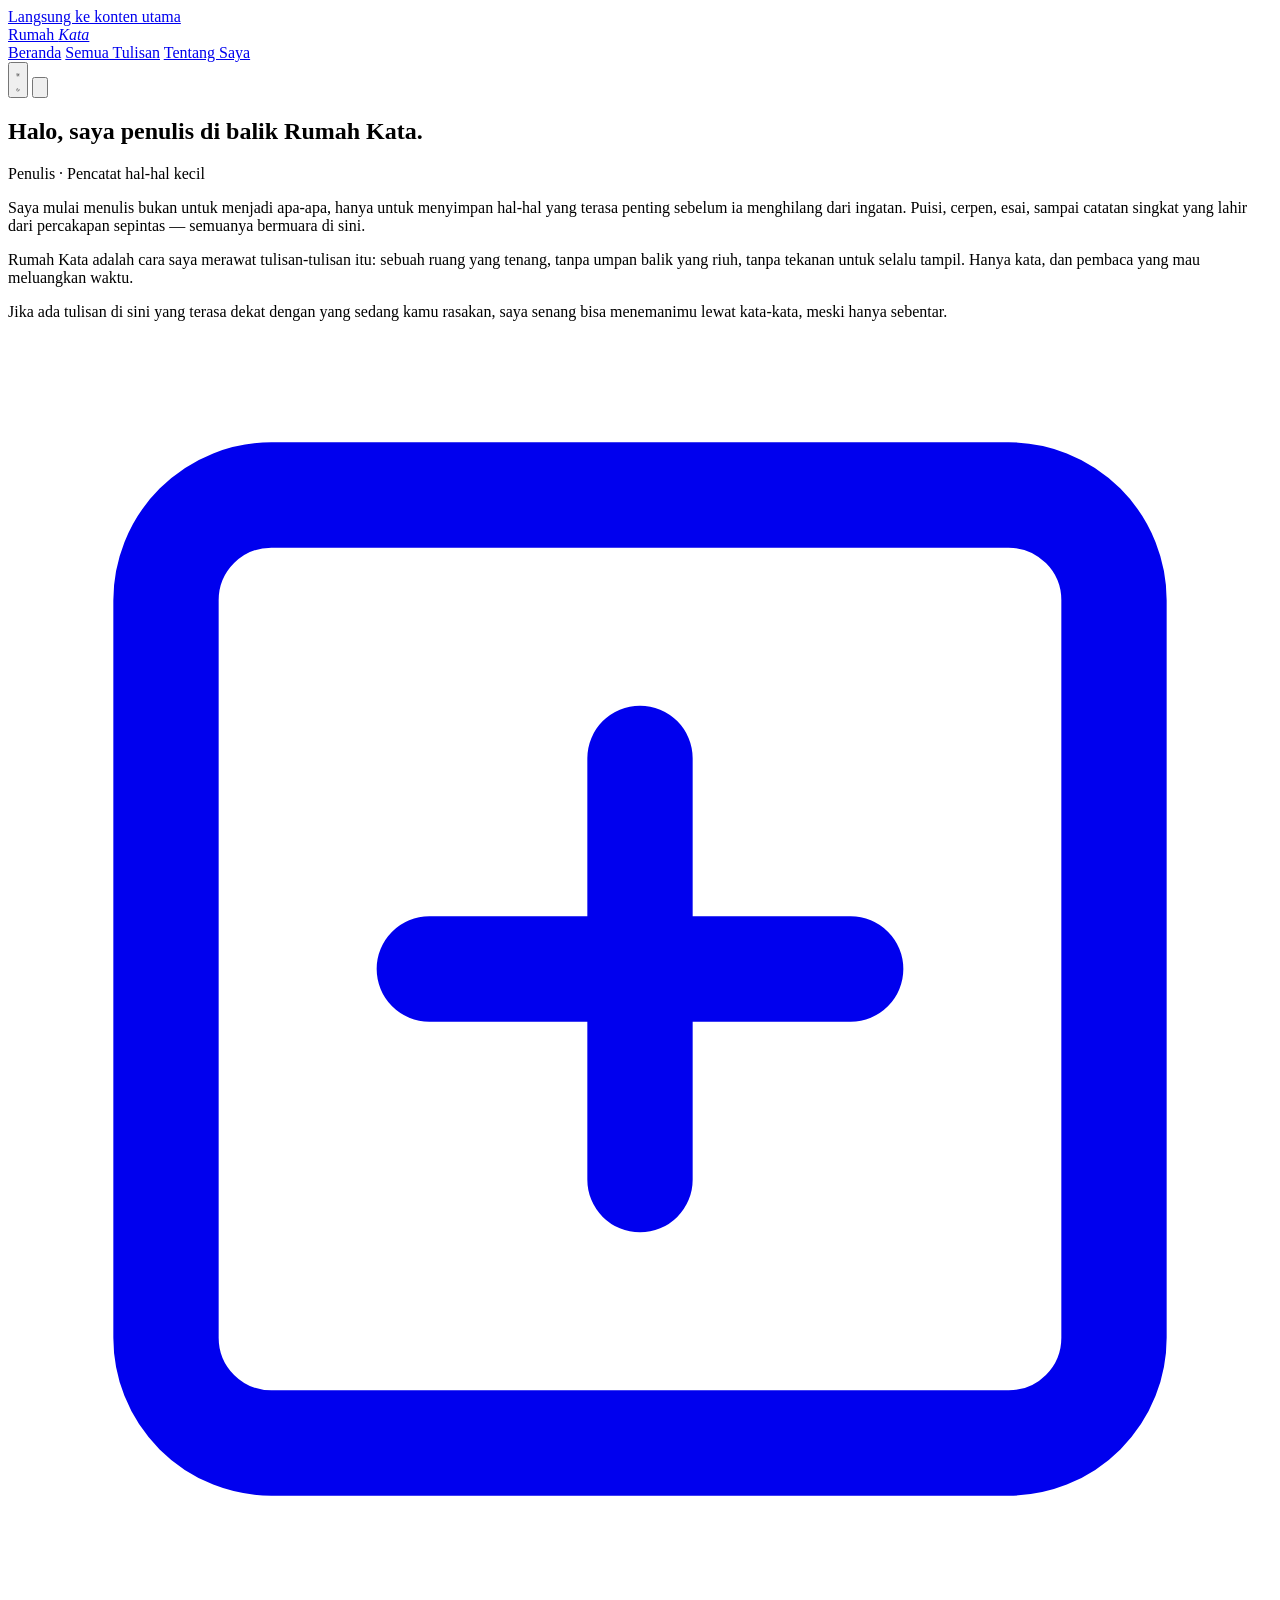
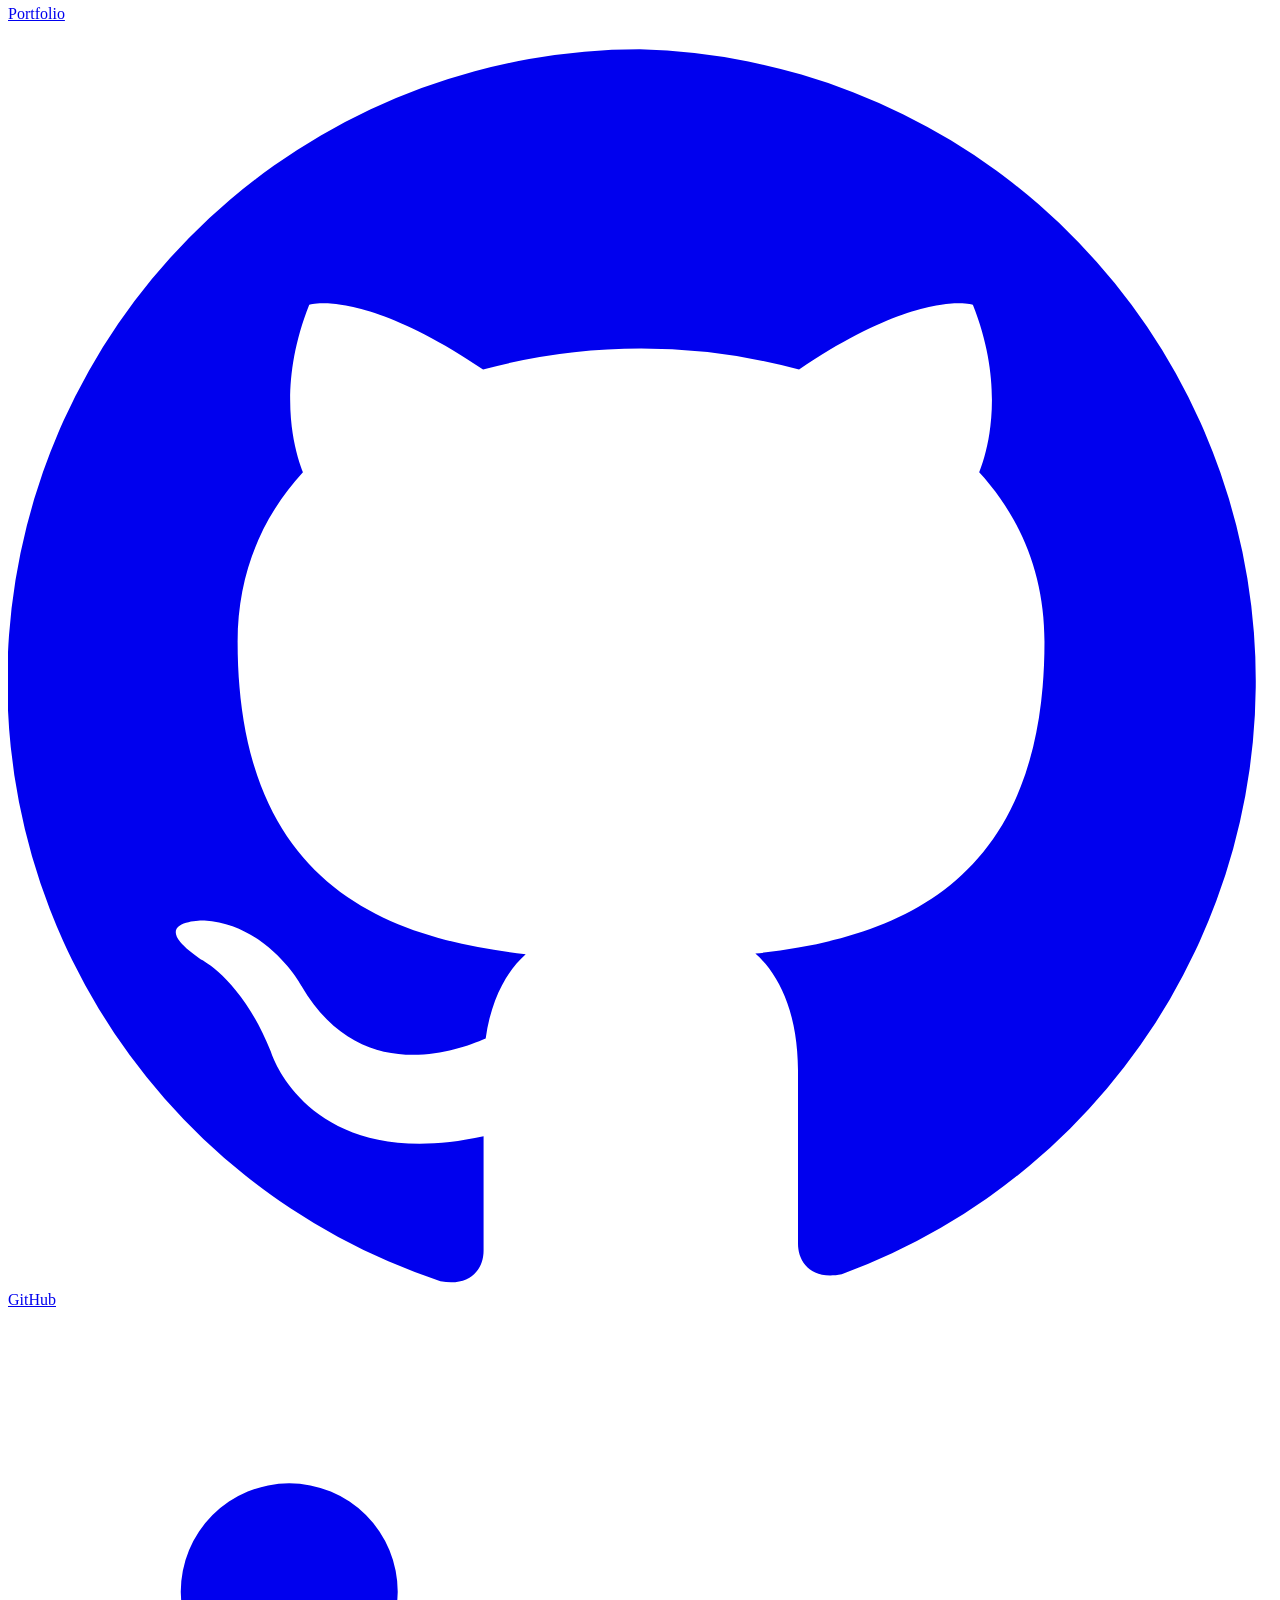
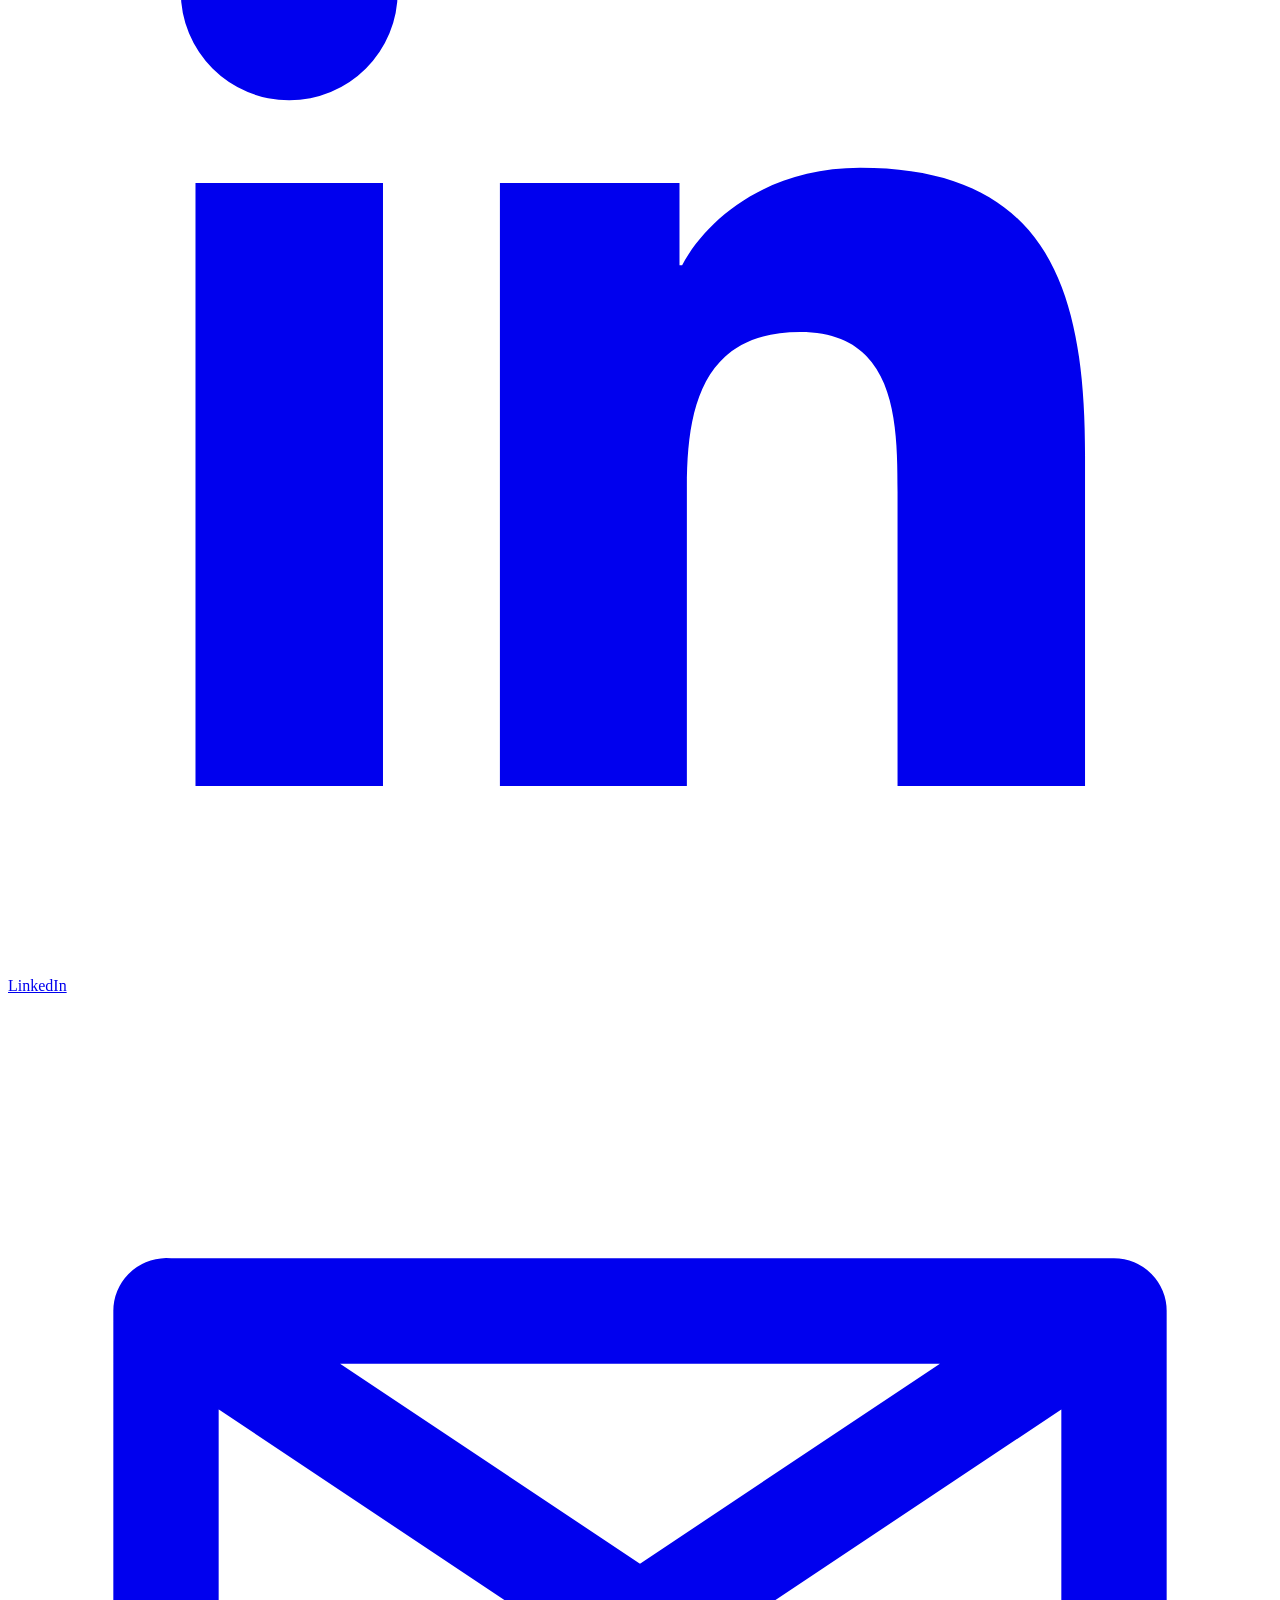
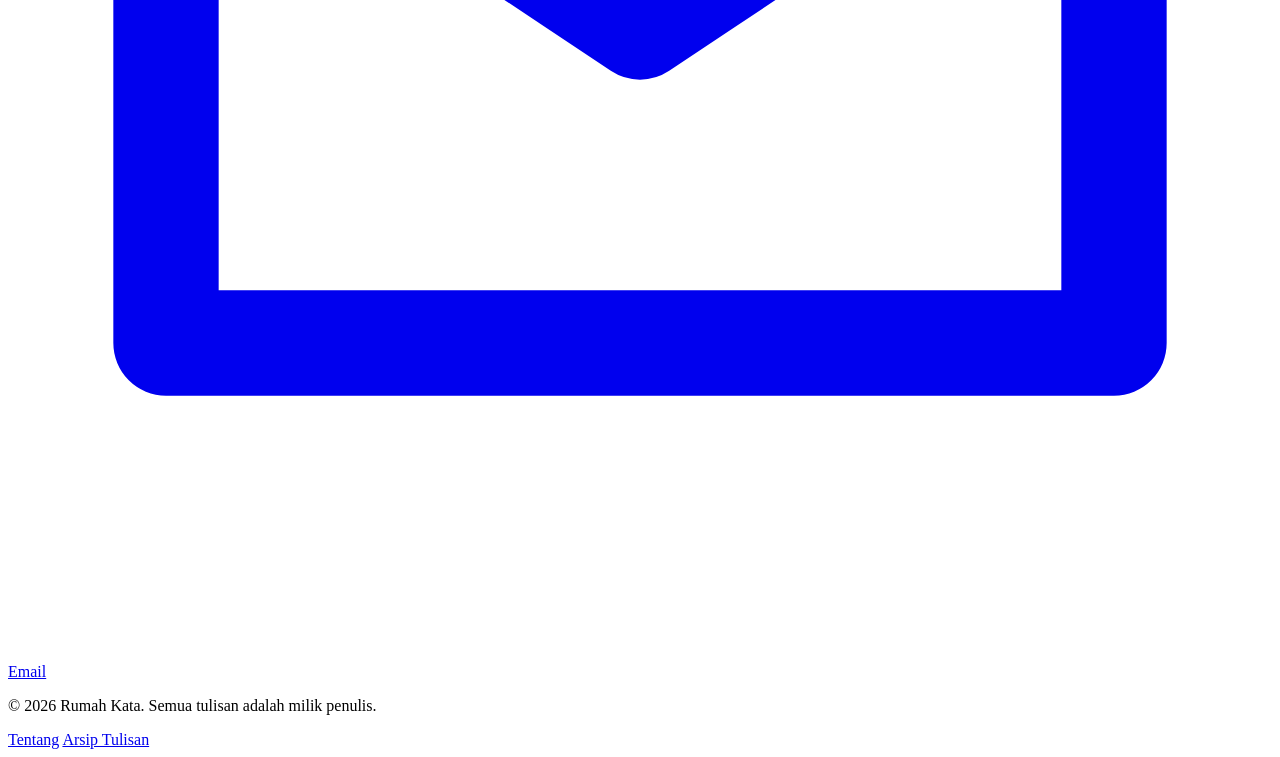
==== about.html @ af48ed01 "Add files via upload" ====
<!DOCTYPE html>
<html lang="id">
<head>
<meta charset="UTF-8" />
<meta name="viewport" content="width=device-width, initial-scale=1.0" />
<title>Tentang Saya — Rumah Kata</title>
<meta name="description" content="Kenali penulis di balik Rumah Kata — perpustakaan digital pribadi untuk puisi, cerpen, esai, dan catatan lepas." />
<link rel="canonical" href="https://rumahkata.example.com/about.html" />

<meta property="og:type" content="profile" />
<meta property="og:title" content="Tentang Saya — Rumah Kata" />
<meta property="og:description" content="Kenali penulis di balik Rumah Kata." />
<meta property="og:url" content="https://rumahkata.example.com/about.html" />

<meta name="twitter:card" content="summary" />
<meta name="twitter:title" content="Tentang Saya — Rumah Kata" />
<meta name="twitter:description" content="Kenali penulis di balik Rumah Kata." />

<link rel="icon" href="data:image/svg+xml,<svg xmlns=%22http://www.w3.org/2000/svg%22 viewBox=%220 0 100 100%22><text y=%22.9em%22 font-size=%2290%22>🏡</text></svg>" />

<link rel="preconnect" href="https://fonts.googleapis.com" />
<link rel="preconnect" href="https://fonts.gstatic.com" crossorigin />
<link href="https://fonts.googleapis.com/css2?family=Playfair+Display:wght@500;600;700&family=Inter:wght@400;500;600&display=swap" rel="stylesheet" />

<link rel="stylesheet" href="css/style.css" />
<link rel="stylesheet" href="css/responsive.css" />
</head>
<body>
<a class="skip-link" href="#main-content">Langsung ke konten utama</a>

<header class="site-header">
  <div class="header-inner">
    <a class="brand" href="index.html">
      <span class="brand-mark">Rumah <em>Kata</em></span>
    </a>

    <nav class="main-nav" data-main-nav aria-label="Navigasi utama">
      <a href="index.html">Beranda</a>
      <a href="posts.html">Semua Tulisan</a>
      <a href="about.html" aria-current="page">Tentang Saya</a>
    </nav>

    <div class="header-actions">
      <button class="theme-toggle" data-theme-toggle type="button" aria-label="Ganti mode terang/gelap">
        <svg class="icon-sun" viewBox="0 0 24 24" fill="none" stroke="currentColor" stroke-width="2" stroke-linecap="round"><circle cx="12" cy="12" r="4"/><path d="M12 2v2M12 20v2M4.93 4.93l1.41 1.41M17.66 17.66l1.41 1.41M2 12h2M20 12h2M6.34 17.66l-1.41 1.41M19.07 4.93l-1.41 1.41"/></svg>
        <svg class="icon-moon" viewBox="0 0 24 24" fill="none" stroke="currentColor" stroke-width="2" stroke-linecap="round" stroke-linejoin="round"><path d="M21 12.79A9 9 0 1 1 11.21 3 7 7 0 0 0 21 12.79z"/></svg>
      </button>
      <button class="nav-toggle" data-nav-toggle type="button" aria-label="Buka menu" aria-expanded="false" aria-controls="main-nav">
        <svg viewBox="0 0 24 24" fill="none" stroke="currentColor" stroke-width="2" stroke-linecap="round"><path d="M3 6h18M3 12h18M3 18h18"/></svg>
      </button>
    </div>
  </div>
</header>

<main id="main-content">
  <section class="about-section container">
    <div class="about-grid">
      <div class="about-photo">
        <img src="images/profile.jpg" alt="Foto penulis Rumah Kata" loading="lazy" onerror="this.style.display='none'" />
      </div>

      <div class="about-content">
        <h1>Halo, saya penulis di balik Rumah Kata.</h1>
        <span class="about-role">Penulis &middot; Pencatat hal-hal kecil</span>

        <p>Saya mulai menulis bukan untuk menjadi apa-apa, hanya untuk menyimpan hal-hal yang terasa penting sebelum ia menghilang dari ingatan. Puisi, cerpen, esai, sampai catatan singkat yang lahir dari percakapan sepintas — semuanya bermuara di sini.</p>

        <p>Rumah Kata adalah cara saya merawat tulisan-tulisan itu: sebuah ruang yang tenang, tanpa umpan balik yang riuh, tanpa tekanan untuk selalu tampil. Hanya kata, dan pembaca yang mau meluangkan waktu.</p>

        <p>Jika ada tulisan di sini yang terasa dekat dengan yang sedang kamu rasakan, saya senang bisa menemanimu lewat kata-kata, meski hanya sebentar.</p>

        <div class="about-links">
          <a href="#" target="_blank" rel="noopener">
            <svg viewBox="0 0 24 24" fill="none" stroke="currentColor" stroke-width="2" stroke-linecap="round" stroke-linejoin="round"><rect x="3" y="3" width="18" height="18" rx="2"/><path d="M8 12h8M12 8v8"/></svg>
            Portfolio
          </a>
          <a href="#" target="_blank" rel="noopener">
            <svg viewBox="0 0 24 24" fill="currentColor"><path d="M12 .5a12 12 0 0 0-3.79 23.39c.6.11.82-.26.82-.58v-2.17c-3.34.73-4.04-1.61-4.04-1.61-.55-1.39-1.34-1.76-1.34-1.76-1.09-.75.08-.73.08-.73 1.21.08 1.84 1.24 1.84 1.24 1.07 1.84 2.81 1.3 3.5 1 .11-.78.42-1.3.76-1.6-2.67-.3-5.47-1.33-5.47-5.93 0-1.31.47-2.38 1.24-3.22-.12-.3-.54-1.52.12-3.18 0 0 1.01-.32 3.3 1.23a11.5 11.5 0 0 1 6 0c2.29-1.55 3.3-1.23 3.3-1.23.66 1.66.24 2.88.12 3.18.77.84 1.24 1.91 1.24 3.22 0 4.61-2.81 5.63-5.49 5.92.43.37.81 1.1.81 2.22v3.29c0 .32.22.7.83.58A12 12 0 0 0 12 .5Z"/></svg>
            GitHub
          </a>
          <a href="#" target="_blank" rel="noopener">
            <svg viewBox="0 0 24 24" fill="currentColor"><path d="M20.45 20.45h-3.56v-5.58c0-1.33-.02-3.04-1.85-3.04-1.86 0-2.15 1.45-2.15 2.94v5.68H9.34V9h3.41v1.56h.05c.48-.9 1.64-1.85 3.38-1.85 3.6 0 4.27 2.37 4.27 5.46v6.28ZM5.34 7.43a2.06 2.06 0 1 1 0-4.12 2.06 2.06 0 0 1 0 4.12ZM7.12 20.45H3.56V9h3.56v11.45Z"/></svg>
            LinkedIn
          </a>
          <a href="mailto:halo@rumahkata.example.com">
            <svg viewBox="0 0 24 24" fill="none" stroke="currentColor" stroke-width="2" stroke-linecap="round" stroke-linejoin="round"><path d="M4 4h16v16H4z" opacity="0"/><path d="m3 6 9 6 9-6M3 6h18v12H3V6Z"/></svg>
            Email
          </a>
        </div>
      </div>
    </div>
  </section>
</main>

<footer class="site-footer">
  <div class="container footer-inner">
    <p class="footer-note">&copy; 2026 Rumah Kata. Semua tulisan adalah milik penulis.</p>
    <div class="footer-links">
      <a href="about.html">Tentang</a>
      <a href="posts.html">Arsip Tulisan</a>
    </div>
  </div>
</footer>

<script src="js/darkmode.js"></script>
<script src="js/utils.js"></script>
<script src="js/app.js"></script>
</body>
</html>
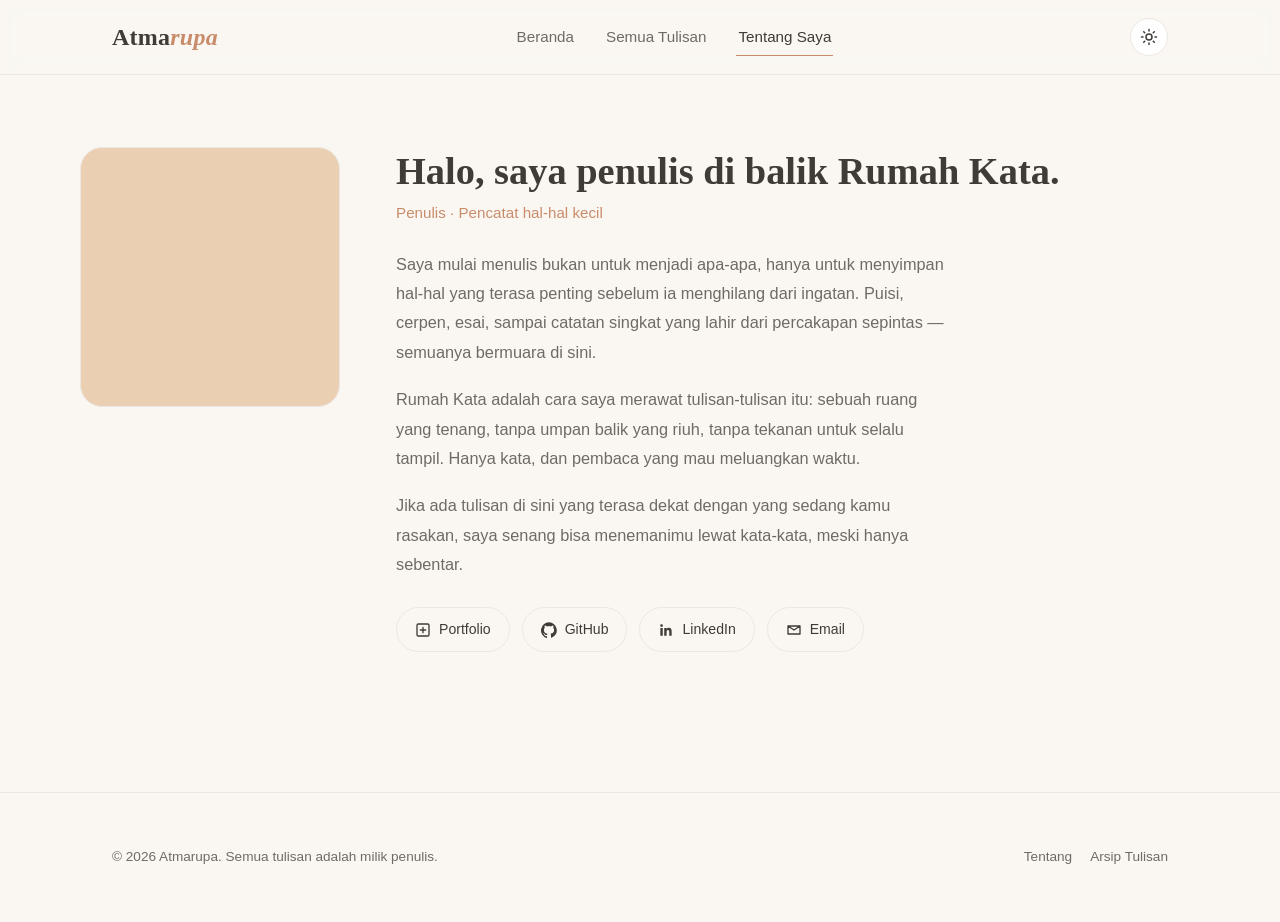
==== commit ea4ba220: "modified:   about.html 	modified:   article.html 	modified:   index.html 	modified:   posts.html" ====
--- a/about.html
+++ b/about.html
@@ -3,18 +3,18 @@
 <head>
 <meta charset="UTF-8" />
 <meta name="viewport" content="width=device-width, initial-scale=1.0" />
-<title>Tentang Saya — Rumah Kata</title>
-<meta name="description" content="Kenali penulis di balik Rumah Kata — perpustakaan digital pribadi untuk puisi, cerpen, esai, dan catatan lepas." />
+<title>Tentang Saya — Atmarupa</title>
+<meta name="description" content="Kenali penulis di balik Atmarupa — perpustakaan digital pribadi untuk puisi, cerpen, esai, dan catatan lepas." />
 <link rel="canonical" href="https://rumahkata.example.com/about.html" />
 
 <meta property="og:type" content="profile" />
-<meta property="og:title" content="Tentang Saya — Rumah Kata" />
-<meta property="og:description" content="Kenali penulis di balik Rumah Kata." />
+<meta property="og:title" content="Tentang Saya — Atmarupa" />
+<meta property="og:description" content="Kenali penulis di balik Atmarupa." />
 <meta property="og:url" content="https://rumahkata.example.com/about.html" />
 
 <meta name="twitter:card" content="summary" />
-<meta name="twitter:title" content="Tentang Saya — Rumah Kata" />
-<meta name="twitter:description" content="Kenali penulis di balik Rumah Kata." />
+<meta name="twitter:title" content="Tentang Saya — Atmarupa>
+<meta name="twitter:description" content="Kenali penulis di balik Atmarupa." />
 
 <link rel="icon" href="data:image/svg+xml,<svg xmlns=%22http://www.w3.org/2000/svg%22 viewBox=%220 0 100 100%22><text y=%22.9em%22 font-size=%2290%22>🏡</text></svg>" />
 
@@ -31,7 +31,7 @@
 <header class="site-header">
   <div class="header-inner">
     <a class="brand" href="index.html">
-      <span class="brand-mark">Rumah <em>Kata</em></span>
+      <span class="brand-mark">Atma<em>rupa</em></span>
     </a>
 
     <nav class="main-nav" data-main-nav aria-label="Navigasi utama">
@@ -56,7 +56,7 @@
   <section class="about-section container">
     <div class="about-grid">
       <div class="about-photo">
-        <img src="images/profile.jpg" alt="Foto penulis Rumah Kata" loading="lazy" onerror="this.style.display='none'" />
+        <img src="images/profile.jpg" alt="Foto penulis Atmarupa" loading="lazy" onerror="this.style.display='none'" />
       </div>
 
       <div class="about-content">
@@ -94,7 +94,7 @@
 
 <footer class="site-footer">
   <div class="container footer-inner">
-    <p class="footer-note">&copy; 2026 Rumah Kata. Semua tulisan adalah milik penulis.</p>
+    <p class="footer-note">&copy; 2026 Atmarupa. Semua tulisan adalah milik penulis.</p>
     <div class="footer-links">
       <a href="about.html">Tentang</a>
       <a href="posts.html">Arsip Tulisan</a>
--- a/css/style.css
+++ b/css/style.css
@@ -0,0 +1,746 @@
+/* ==========================================================================
+   Rumah Kata — Perpustakaan digital pribadi
+   style.css — variabel global, layout dasar, komponen bersama
+   ========================================================================== */
+
+:root {
+  /* Warna — Warm Pastel Minimalist */
+  --color-bg: #FAF7F2;
+  --color-card: #FFFFFF;
+  --color-primary: #C98C6B;
+  --color-secondary: #EBCFB2;
+  --color-accent: #B27A63;
+  --color-text: #3F3B37;
+  --color-text-secondary: #706A65;
+  --color-border: #ECE7E2;
+  --color-hover: #F5EFE9;
+  --color-shadow: rgba(63, 59, 55, 0.06);
+
+  /* Tipografi */
+  --font-heading: "Playfair Display", Georgia, serif;
+  --font-body: "Inter", -apple-system, BlinkMacSystemFont, sans-serif;
+
+  /* Skala & ritme */
+  --content-width: 1120px;
+  --reading-width: 680px;
+  --radius-sm: 8px;
+  --radius-md: 14px;
+  --radius-lg: 22px;
+  --transition: 220ms cubic-bezier(0.4, 0, 0.2, 1);
+
+  color-scheme: light;
+}
+
+[data-theme="dark"] {
+  --color-bg: #211E1B;
+  --color-card: #2A2622;
+  --color-primary: #E0A17E;
+  --color-secondary: #4A3F35;
+  --color-accent: #E0A17E;
+  --color-text: #F3EEE7;
+  --color-text-secondary: #B8AFA6;
+  --color-border: #3B352F;
+  --color-hover: #322C27;
+  --color-shadow: rgba(0, 0, 0, 0.25);
+  color-scheme: dark;
+}
+
+/* ---------- Reset dasar ---------- */
+*,
+*::before,
+*::after {
+  box-sizing: border-box;
+}
+
+html {
+  scroll-behavior: smooth;
+}
+
+body {
+  margin: 0;
+  background-color: var(--color-bg);
+  color: var(--color-text);
+  font-family: var(--font-body);
+  line-height: 1.6;
+  -webkit-font-smoothing: antialiased;
+  transition: background-color var(--transition), color var(--transition);
+}
+
+img {
+  max-width: 100%;
+  display: block;
+}
+
+a {
+  color: inherit;
+  text-decoration: none;
+}
+
+ul {
+  list-style: none;
+  margin: 0;
+  padding: 0;
+}
+
+button {
+  font-family: inherit;
+  cursor: pointer;
+}
+
+h1, h2, h3, h4 {
+  font-family: var(--font-heading);
+  font-weight: 600;
+  line-height: 1.25;
+  margin: 0;
+}
+
+/* ---------- Aksesibilitas ---------- */
+.skip-link {
+  position: absolute;
+  left: -999px;
+  top: 0;
+  background: var(--color-primary);
+  color: #fff;
+  padding: 10px 18px;
+  border-radius: 0 0 var(--radius-sm) 0;
+  z-index: 1000;
+}
+
+.skip-link:focus {
+  left: 0;
+}
+
+:focus-visible {
+  outline: 2px solid var(--color-accent);
+  outline-offset: 3px;
+  border-radius: 4px;
+}
+
+@media (prefers-reduced-motion: reduce) {
+  *, *::before, *::after {
+    animation-duration: 0.001ms !important;
+    animation-iteration-count: 1 !important;
+    transition-duration: 0.001ms !important;
+    scroll-behavior: auto !important;
+  }
+}
+
+.visually-hidden {
+  position: absolute;
+  width: 1px;
+  height: 1px;
+  overflow: hidden;
+  clip: rect(0 0 0 0);
+  white-space: nowrap;
+}
+
+/* ---------- Container ---------- */
+.container {
+  width: 100%;
+  max-width: var(--content-width);
+  margin: 0 auto;
+  padding: 0 32px;
+}
+
+/* ---------- Header ---------- */
+.site-header {
+  position: sticky;
+  top: 0;
+  z-index: 100;
+  background-color: color-mix(in srgb, var(--color-bg) 88%, transparent);
+  backdrop-filter: blur(10px);
+  border-bottom: 1px solid var(--color-border);
+}
+
+.header-inner {
+  display: flex;
+  align-items: center;
+  justify-content: space-between;
+  gap: 24px;
+  padding: 18px 32px;
+  max-width: var(--content-width);
+  margin: 0 auto;
+}
+
+.brand {
+  display: flex;
+  align-items: baseline;
+  gap: 10px;
+}
+
+.brand-mark {
+  font-family: var(--font-heading);
+  font-size: 1.5rem;
+  font-weight: 700;
+  color: var(--color-text);
+  letter-spacing: 0.01em;
+}
+
+.brand-mark em {
+  font-style: italic;
+  color: var(--color-primary);
+}
+
+.main-nav {
+  display: flex;
+  align-items: center;
+  gap: 28px;
+}
+
+.main-nav a {
+  font-size: 0.95rem;
+  color: var(--color-text-secondary);
+  position: relative;
+  padding: 4px 2px;
+  transition: color var(--transition);
+}
+
+.main-nav a::after {
+  content: "";
+  position: absolute;
+  left: 0;
+  bottom: -3px;
+  width: 0;
+  height: 1.5px;
+  background: var(--color-primary);
+  transition: width var(--transition);
+}
+
+.main-nav a:hover,
+.main-nav a[aria-current="page"] {
+  color: var(--color-text);
+}
+
+.main-nav a:hover::after,
+.main-nav a[aria-current="page"]::after {
+  width: 100%;
+}
+
+.header-actions {
+  display: flex;
+  align-items: center;
+  gap: 14px;
+}
+
+.nav-toggle {
+  display: none;
+  background: none;
+  border: none;
+  padding: 6px;
+  color: var(--color-text);
+}
+
+.nav-toggle svg {
+  width: 24px;
+  height: 24px;
+}
+
+/* Theme toggle */
+.theme-toggle {
+  display: inline-flex;
+  align-items: center;
+  justify-content: center;
+  width: 38px;
+  height: 38px;
+  border-radius: 50%;
+  border: 1px solid var(--color-border);
+  background: var(--color-card);
+  color: var(--color-text);
+  transition: background var(--transition), transform var(--transition);
+}
+
+.theme-toggle:hover {
+  background: var(--color-hover);
+  transform: rotate(12deg);
+}
+
+.theme-toggle svg {
+  width: 18px;
+  height: 18px;
+}
+
+.theme-toggle .icon-moon { display: none; }
+[data-theme="dark"] .theme-toggle .icon-sun { display: none; }
+[data-theme="dark"] .theme-toggle .icon-moon { display: block; }
+
+/* ---------- Hero ---------- */
+.hero {
+  padding: 88px 0 64px;
+  text-align: center;
+}
+
+.hero-eyebrow {
+  display: inline-block;
+  font-size: 0.8rem;
+  letter-spacing: 0.14em;
+  text-transform: uppercase;
+  color: var(--color-primary);
+  margin-bottom: 18px;
+}
+
+.hero h1 {
+  font-size: clamp(2.4rem, 5vw, 3.6rem);
+  max-width: 780px;
+  margin: 0 auto 20px;
+  color: var(--color-text);
+}
+
+.hero h1 .accent-word {
+  color: var(--color-primary);
+  font-style: italic;
+}
+
+.hero-tagline {
+  font-size: 1.15rem;
+  color: var(--color-text-secondary);
+  max-width: 520px;
+  margin: 0 auto;
+}
+
+.hero-scroll-cue {
+  margin-top: 48px;
+  display: inline-flex;
+  flex-direction: column;
+  align-items: center;
+  gap: 8px;
+  color: var(--color-text-secondary);
+  font-size: 0.78rem;
+  letter-spacing: 0.08em;
+  text-transform: uppercase;
+}
+
+.hero-scroll-cue .line {
+  width: 1px;
+  height: 32px;
+  background: linear-gradient(var(--color-primary), transparent);
+  animation: pulse-line 1.8s ease-in-out infinite;
+}
+
+@keyframes pulse-line {
+  0%, 100% { opacity: 0.3; }
+  50% { opacity: 1; }
+}
+
+/* ---------- Section headings ---------- */
+.section-heading {
+  display: flex;
+  align-items: baseline;
+  justify-content: space-between;
+  gap: 16px;
+  margin-bottom: 32px;
+}
+
+.section-heading h2 {
+  font-size: 1.7rem;
+}
+
+.section-heading .view-all {
+  font-size: 0.9rem;
+  color: var(--color-primary);
+  white-space: nowrap;
+  border-bottom: 1px solid transparent;
+  transition: border-color var(--transition);
+}
+
+.section-heading .view-all:hover {
+  border-color: var(--color-primary);
+}
+
+/* ---------- Post grid & cards ---------- */
+.post-grid {
+  display: grid;
+  grid-template-columns: repeat(auto-fill, minmax(300px, 1fr));
+  gap: 28px;
+  padding: 4px 0 96px;
+}
+
+.post-card {
+  background: var(--color-card);
+  border: 1px solid var(--color-border);
+  border-radius: var(--radius-md);
+  padding: 26px;
+  display: flex;
+  flex-direction: column;
+  gap: 14px;
+  box-shadow: 0 1px 2px var(--color-shadow);
+  transition: transform var(--transition), box-shadow var(--transition), border-color var(--transition);
+  opacity: 0;
+  transform: translateY(14px);
+  animation: fade-in-up 0.6s ease forwards;
+}
+
+@keyframes fade-in-up {
+  to {
+    opacity: 1;
+    transform: translateY(0);
+  }
+}
+
+.post-card:hover {
+  transform: translateY(-4px);
+  box-shadow: 0 14px 28px var(--color-shadow);
+  border-color: var(--color-secondary);
+}
+
+.post-card-top {
+  display: flex;
+  align-items: center;
+  justify-content: space-between;
+  gap: 10px;
+}
+
+.post-tag {
+  display: inline-block;
+  font-size: 0.72rem;
+  letter-spacing: 0.06em;
+  text-transform: uppercase;
+  color: var(--color-accent);
+  background: var(--color-secondary);
+  padding: 5px 11px;
+  border-radius: 100px;
+}
+
+[data-theme="dark"] .post-tag {
+  color: #211E1B;
+}
+
+.post-meta {
+  font-size: 0.78rem;
+  color: var(--color-text-secondary);
+}
+
+.post-card h3 {
+  font-size: 1.28rem;
+  line-height: 1.35;
+}
+
+.post-card h3 a {
+  transition: color var(--transition);
+}
+
+.post-card h3 a:hover {
+  color: var(--color-primary);
+}
+
+.post-excerpt {
+  color: var(--color-text-secondary);
+  font-size: 0.94rem;
+  line-height: 1.65;
+  flex-grow: 1;
+}
+
+.post-card-footer {
+  display: flex;
+  align-items: center;
+  justify-content: space-between;
+  font-size: 0.8rem;
+  color: var(--color-text-secondary);
+  padding-top: 10px;
+  border-top: 1px solid var(--color-border);
+}
+
+.read-link {
+  color: var(--color-primary);
+  font-weight: 600;
+  display: inline-flex;
+  align-items: center;
+  gap: 5px;
+  transition: gap var(--transition);
+}
+
+.post-card:hover .read-link {
+  gap: 9px;
+}
+
+/* ---------- Skeleton loading ---------- */
+.skeleton-card {
+  background: var(--color-card);
+  border: 1px solid var(--color-border);
+  border-radius: var(--radius-md);
+  padding: 26px;
+  display: flex;
+  flex-direction: column;
+  gap: 14px;
+}
+
+.skeleton-line {
+  height: 12px;
+  border-radius: 6px;
+  background: linear-gradient(90deg, var(--color-hover) 25%, var(--color-secondary) 50%, var(--color-hover) 75%);
+  background-size: 200% 100%;
+  animation: shimmer 1.4s infinite;
+}
+
+@keyframes shimmer {
+  0% { background-position: 200% 0; }
+  100% { background-position: -200% 0; }
+}
+
+.skeleton-line.tag { width: 70px; height: 20px; border-radius: 100px; }
+.skeleton-line.title { width: 90%; height: 20px; }
+.skeleton-line.title-2 { width: 60%; height: 20px; }
+.skeleton-line.excerpt { width: 100%; }
+.skeleton-line.excerpt-2 { width: 80%; }
+
+/* ---------- Controls: search + filter + sort ---------- */
+.controls-bar {
+  display: flex;
+  flex-wrap: wrap;
+  align-items: center;
+  gap: 16px;
+  justify-content: space-between;
+  padding: 40px 0 28px;
+  border-bottom: 1px solid var(--color-border);
+  margin-bottom: 36px;
+}
+
+.search-box {
+  position: relative;
+  flex: 1 1 280px;
+  max-width: 420px;
+}
+
+.search-box svg {
+  position: absolute;
+  left: 14px;
+  top: 50%;
+  transform: translateY(-50%);
+  width: 17px;
+  height: 17px;
+  color: var(--color-text-secondary);
+  pointer-events: none;
+}
+
+.search-box input {
+  width: 100%;
+  padding: 11px 16px 11px 40px;
+  border-radius: 100px;
+  border: 1px solid var(--color-border);
+  background: var(--color-card);
+  color: var(--color-text);
+  font-family: var(--font-body);
+  font-size: 0.92rem;
+  transition: border-color var(--transition), box-shadow var(--transition);
+}
+
+.search-box input:focus {
+  border-color: var(--color-primary);
+  box-shadow: 0 0 0 3px color-mix(in srgb, var(--color-primary) 18%, transparent);
+  outline: none;
+}
+
+.sort-select {
+  padding: 10px 14px;
+  border-radius: 100px;
+  border: 1px solid var(--color-border);
+  background: var(--color-card);
+  color: var(--color-text);
+  font-family: var(--font-body);
+  font-size: 0.88rem;
+}
+
+.filter-row {
+  display: flex;
+  flex-wrap: wrap;
+  gap: 9px;
+  padding-bottom: 8px;
+}
+
+.filter-chip {
+  padding: 7px 16px;
+  border-radius: 100px;
+  border: 1px solid var(--color-border);
+  background: var(--color-card);
+  color: var(--color-text-secondary);
+  font-size: 0.84rem;
+  transition: all var(--transition);
+}
+
+.filter-chip:hover {
+  border-color: var(--color-primary);
+  color: var(--color-text);
+}
+
+.filter-chip[aria-pressed="true"] {
+  background: var(--color-primary);
+  border-color: var(--color-primary);
+  color: #fff;
+}
+
+.no-results {
+  text-align: center;
+  padding: 70px 20px;
+  color: var(--color-text-secondary);
+}
+
+.no-results h3 {
+  color: var(--color-text);
+  margin-bottom: 10px;
+}
+
+/* ---------- Buttons ---------- */
+.btn {
+  display: inline-flex;
+  align-items: center;
+  gap: 8px;
+  padding: 12px 24px;
+  border-radius: 100px;
+  font-size: 0.92rem;
+  font-weight: 600;
+  border: 1px solid transparent;
+  transition: transform var(--transition), background var(--transition), box-shadow var(--transition);
+}
+
+.btn-primary {
+  background: var(--color-primary);
+  color: #fff;
+}
+
+.btn-primary:hover {
+  background: var(--color-accent);
+  transform: translateY(-2px);
+  box-shadow: 0 10px 20px color-mix(in srgb, var(--color-primary) 30%, transparent);
+}
+
+.btn-ghost {
+  background: transparent;
+  border-color: var(--color-border);
+  color: var(--color-text);
+}
+
+.btn-ghost:hover {
+  background: var(--color-hover);
+  border-color: var(--color-primary);
+}
+
+/* ---------- About page ---------- */
+.about-section {
+  padding: 72px 0 100px;
+}
+
+.about-grid {
+  display: grid;
+  grid-template-columns: 260px 1fr;
+  gap: 56px;
+  align-items: start;
+}
+
+.about-photo {
+  width: 100%;
+  aspect-ratio: 1;
+  border-radius: var(--radius-lg);
+  overflow: hidden;
+  border: 1px solid var(--color-border);
+  background: var(--color-secondary);
+}
+
+.about-photo img {
+  width: 100%;
+  height: 100%;
+  object-fit: cover;
+}
+
+.about-content h1 {
+  font-size: 2.4rem;
+  margin-bottom: 6px;
+}
+
+.about-role {
+  color: var(--color-primary);
+  font-size: 0.95rem;
+  margin-bottom: 24px;
+  display: block;
+}
+
+.about-content p {
+  color: var(--color-text-secondary);
+  font-size: 1.02rem;
+  line-height: 1.8;
+  margin: 0 0 18px;
+  max-width: 560px;
+}
+
+.about-links {
+  display: flex;
+  flex-wrap: wrap;
+  gap: 12px;
+  margin-top: 28px;
+}
+
+.about-links a {
+  display: inline-flex;
+  align-items: center;
+  gap: 8px;
+  padding: 10px 18px;
+  border: 1px solid var(--color-border);
+  border-radius: 100px;
+  font-size: 0.88rem;
+  transition: all var(--transition);
+}
+
+.about-links a:hover {
+  border-color: var(--color-primary);
+  background: var(--color-hover);
+  transform: translateY(-2px);
+}
+
+.about-links svg {
+  width: 16px;
+  height: 16px;
+}
+
+/* ---------- Footer ---------- */
+.site-footer {
+  border-top: 1px solid var(--color-border);
+  padding: 40px 0;
+  margin-top: 40px;
+}
+
+.footer-inner {
+  display: flex;
+  align-items: center;
+  justify-content: space-between;
+  flex-wrap: wrap;
+  gap: 14px;
+}
+
+.footer-note {
+  color: var(--color-text-secondary);
+  font-size: 0.85rem;
+}
+
+.footer-links {
+  display: flex;
+  gap: 18px;
+}
+
+.footer-links a {
+  font-size: 0.85rem;
+  color: var(--color-text-secondary);
+  transition: color var(--transition);
+}
+
+.footer-links a:hover {
+  color: var(--color-primary);
+}
+
+/* ---------- Utility ---------- */
+.page-header {
+  padding: 56px 0 8px;
+}
+
+.page-header h1 {
+  font-size: clamp(1.9rem, 4vw, 2.6rem);
+  margin-bottom: 10px;
+}
+
+.page-header p {
+  color: var(--color-text-secondary);
+  max-width: 560px;
+}
+
+.loading-indicator {
+  text-align: center;
+  padding: 60px 0;
+  color: var(--color-text-secondary);
+}
--- a/css/responsive.css
+++ b/css/responsive.css
@@ -0,0 +1,105 @@
+/* ==========================================================================
+   responsive.css — penyesuaian tablet & mobile
+   ========================================================================== */
+
+/* Tablet */
+@media (max-width: 900px) {
+  .about-grid {
+    grid-template-columns: 180px 1fr;
+    gap: 32px;
+  }
+
+  .post-grid {
+    grid-template-columns: repeat(auto-fill, minmax(260px, 1fr));
+  }
+}
+
+/* Mobile nav */
+@media (max-width: 720px) {
+  .header-inner {
+    padding: 16px 20px;
+  }
+
+  .nav-toggle {
+    display: inline-flex;
+    align-items: center;
+  }
+
+  .main-nav {
+    position: fixed;
+    inset: 64px 0 0 0;
+    height: calc(100vh - 64px);
+    background: var(--color-bg);
+    flex-direction: column;
+    align-items: flex-start;
+    padding: 28px 28px;
+    gap: 22px;
+    transform: translateX(100%);
+    transition: transform var(--transition);
+    z-index: 99;
+    border-top: 1px solid var(--color-border);
+  }
+
+  .main-nav.open {
+    transform: translateX(0);
+  }
+
+  .main-nav a {
+    font-size: 1.1rem;
+  }
+
+  .container {
+    padding: 0 20px;
+  }
+
+  .hero {
+    padding: 56px 0 44px;
+  }
+
+  .post-grid {
+    grid-template-columns: 1fr;
+    padding-bottom: 64px;
+  }
+
+  .about-grid {
+    grid-template-columns: 1fr;
+  }
+
+  .about-photo {
+    max-width: 200px;
+  }
+
+  .article-nav {
+    grid-template-columns: 1fr;
+  }
+
+  .article-nav-link.next {
+    text-align: left;
+    align-items: flex-start;
+  }
+
+  .controls-bar {
+    flex-direction: column;
+    align-items: stretch;
+  }
+
+  .search-box {
+    max-width: none;
+  }
+
+  .footer-inner {
+    flex-direction: column;
+    align-items: flex-start;
+  }
+}
+
+@media (max-width: 480px) {
+  .article-body {
+    font-size: 1.04rem;
+  }
+
+  .article-share-bar {
+    flex-direction: column;
+    align-items: stretch;
+  }
+}
